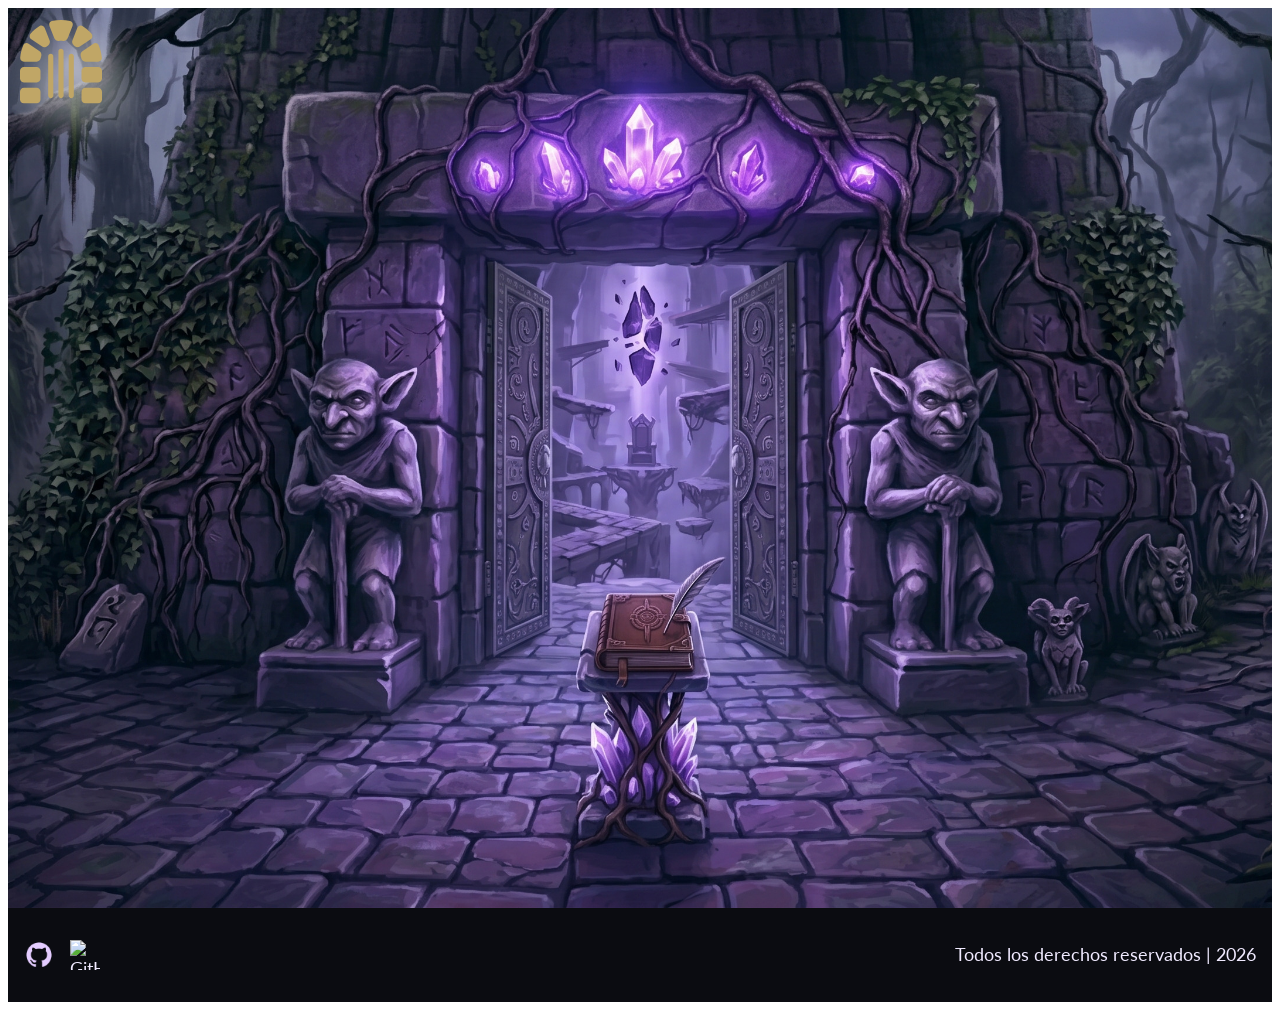
==== start.html @ 84c1c819 "Add dungeon_out.ogg sound file for enhanced audio experience" ====
<!DOCTYPE html>
<html lang="en">
  <head>
    <meta charset="UTF-8" />
    <meta name="viewport" content="width=device-width, initial-scale=1.0" />
    <title>EL LABERINTO</title>

    <meta name="description" content="Escape Room - A thrilling adventure game." />
    <meta name="keywords" content="Escape Room, Adventure, Puzzle, Game" />
    <meta name="author" content="Your Name" />

    <link rel="icon" href="assets/img/icons/dungeon.svg" type="image/svg+xml" />

    <link rel="preload" href="/assets/img/entrada.jpg" as="image" />

    <link rel="stylesheet" href="https://cdnjs.cloudflare.com/ajax/libs/normalize/8.0.1/normalize.min.css" />
    <link href="https://fonts.googleapis.com/css2?family=Cinzel+Decorative:wght@400;700&family=Lato:wght@400;700&display=swap" rel="stylesheet" />

    <link rel="stylesheet" href="/css/base.css" />
    <style>

    </style>
    <link rel="stylesheet" href="/css/internal.css">
    <link rel="stylesheet" href="/css/layout.css" />
    <link rel="stylesheet" href="/css/header.css" />
    <link rel="stylesheet" href="/css/home.css" />
    <link rel="stylesheet" href="/css/start.css" />
    <link rel="stylesheet" href="/css/footer.css" />
  </head>

  <body class="start-page">
    <audio id="bg-audio" autoplay loop>
      <source src="assets/sound/start.ogg" type="audio/ogg"/>
    </audio>
    <!-- HEADER  -->
    <main class="start-content">
      <div id="body" class="start-hero">
        <a href="index.html" targe=""><img src="/assets/img/icons/dungeon.svg" class="start-logo" id="logo" alt="Logo" /></a>
        <h1 class="internal-title hide" id="dungeon-name">Entrada al<br>Laberinto</h1>
        <div class="start-card hide" id="message-container">
          <p id="message-1">
            Una voz profunda y enigmática te dice
            <a href="#" id="btn_1" class="btn-start">Continuar</a>
          </p>
          <p id="message-2" class="hide">
            Te reconozco, Narrador...<br> caminas sobre piedras que el olvido aún no ha podido morder.
            <a href="#" id="btn_2" class="btn-start">Continuar</a>
          </p>
          <p id="message-3" class="hide">
            Entra si te atreves, pero recuerda: en este Laberinto, lo que dejas de imaginar, deja de existir."
            <a href="labyrinth/room1.html" id="btn_3" class="btn-start">Continuar</a>
          </p>
        </div>
      </div>
    </main>
    <!-- FOOTER -->
    <footer class="footer">
      <div class="footer-left">
        <a href="https://github.com/karinalorenzo" target="_blank" class="icon-link">
          <img src="/assets/img/icons/mdi_github-1.png" alt="GitHub Karina" class="icon" />
        </a>

        <a href="https://github.com/danielPalmera" target="_blank" class="icon-link">
          <img src="/assets/img/gato.png" alt="GitHub Daniel" class="icon" />
        </a>
      </div>

      <div class="footer-right">Todos los derechos reservados | 2026</div>
    </footer>
    <script src="/js/start.js"></script>
    <script>
      document.getElementById('bg-audio').volume = 0.1;
    </script>
  </body>
</html>
---- css/base.css ----
/* -------------------------------------------------------
   VARIABLES
------------------------------------------------------- */
:root {
  /* Colors */
  --gold: #c0a666;
  --gold-strong: #b78402;
  --gold-light: #e4a300;

  --lavender: #f0eaff;
  --lavender-strong: #e4ccff;

  --black: #0b0c11;
  --white: whitesmoke;
  --muted: rgba(0, 0, 0, 0.2);
  --shadow-gold: 0 0 40px rgba(240, 208, 128, 0.5),
    0 0 80px rgba(201, 168, 76, 0.3), 4px 4px 0px rgba(107, 47, 160, 0.6);

  /* Fonts */
  --font-title: "Cinzel Decorative", serif;
  --font-body: "Lato", sans-serif;

  /* Font sizes */
  --fs-hero-title: 96px;
  --fs-section-title: 64px;
  --fs-button: 24px;
  --fs-body-large: 32px;
  --fs-subtitle: 24px;

  /* Spacing */
  --space-s: 1rem;
  --space-m: 2rem;
  --space-l: 4rem;
  --space-xl: 6rem;

  /* Layout */
  --max-width: 1200px;
}

/* -------------------------------------------------------
   BASE STYLES
------------------------------------------------------- */

body {
  font-family: var(--font-body);
  background: url("/assets/img/gray-bg.png") no-repeat top center / cover;
  background-size: cover;
  color: var(--lavender);
  line-height: 1.5;
}

.container {
  max-width: 100%;
  max-width: var(--max-width);
  margin: 0 auto;
  padding: 0 var(--space-s);
}

img {
  max-width: 100%;
  display: block;
}

a {
  text-decoration: none;
  color: inherit;
}
---- css/internal.css ----
/* -------------------------------------------------------
   INTERNAL PAGE TITLES
   (Used in: start, rooms, success, give-up)
   Not used in: home
------------------------------------------------------- */

.internal-title {
   color: #F0D080;
   font-size: 4rem;
   font-family: "Cinzel Decorative", serif;
   font-weight: 700;
   word-wrap: break-word;
   text-shadow: 5px 5px 0px rgba(255, 184, 7, 0.25);
   text-align: center;
   text-transform: uppercase;
}
---- css/layout.css ----
/* -------------------------------------------------------
   GENERIC SECTION LAYOUT
------------------------------------------------------- */

.section {
    text-align: center;
    padding: var(--space-xl) var(--space-s);
  }
  
  .section-title {
    font-family: var(--font-title);
    font-size: var(--fs-section-title);
    color: var(--gold);
    margin-bottom: var(--space-m);
  }
  
  .section-paragraph {
    font-size: var(--fs-body-large);
    max-width: 750px;
    margin: 0 auto;
  }

  /* -------------------------------------------------------
     FOOTER 
  ------------------------------------------------------- */
  .footer {
    display: flex;
    justify-content: space-between;
    align-items: center;
    padding: var(--space-m) var(--space-s);
    font-size: 1.1rem;
    background: var(--black);
    color: var(--font-body);
  }
  
  .footer-left {
    display: flex;
    align-items: center;
    gap: var(--space-s);
  }
  
  .icon {
    width: 30px;
    height: 30px;
  }
  
  

  /* -------------------------------------------------------
   MEDIA QUERIES
------------------------------------------------------- */

@media (min-width: 768px) {
    .conflict {
      grid-template-columns: 1fr 1fr;
    }
  
    .player {
      grid-template-columns: 1fr 1fr;
    }
  
    .player .section-text {
      order: 1;
    }
  
    .player .section-image {
      order: 2;
    }
  }
---- css/header.css ----
/* -------------------------------------------------------
   HEADER
------------------------------------------------------- */

.header {
    /*position: sticky;*/
    top: 0;
    z-index: 1000;
    padding: var(--space-m) 0;
    display: flex;
    justify-content: center;
    align-items: center;
    
  }
  
  .header-logo {
    width: 75px;
    height: auto;
  }
  
  .header.scrolled {
      background: rgba(0, 0, 0, 0.6);
      backdrop-filter: blur(4px);
      padding: var(--space-s);
      justify-content: flex-start;
    }
---- css/home.css ----
/* -------------------------------------------------------
   HERO 
------------------------------------------------------- */

.hero {
    text-align: center;
    padding: var(--space-xl) var(--space-s);
  }
  
  .hero-title {
    font-family: var(--font-title);
    font-size: var(--fs-hero-title);
    color: var(--gold);
    text-shadow: var(--shadow-gold);
    margin-bottom: var(--space-xl) var(--space-s);
  }
  
  .hero-subtitle {
    font-family: var(--font-title);
    font-size: var(--fs-subtitle);
    color: var(--gold);
    text-shadow: var(--shadow-gold);
    margin-bottom: var(--space-l) var(--space-s);
  }
  
  .hero-description {
    font-size: var(--fs-subtitle);
    max-width: 700px;
    margin: 0 auto;
    margin-top: var(--space-m);
  }
  
  /* Button outline */
  .btn-outline {
    display: inline-block;
    margin-top: var(--space-m);
    padding: 14px 30px;
    border-radius: 10px;
    border: 2px solid var(--gold);
    font-family: var(--font-title);
    font-size: var(--fs-button);
    color: var(--gold);
    text-transform: uppercase;
  }
  
  .btn-outline:hover {
    background-color: var(--gold);
    color: var(--black);
    box-shadow: 0 0 20px rgba(240, 208, 128, 0.4);
  }
  
  
  /* -------------------------------------------------------
     CONFLICT AND PLAYER SECTIONS 
  ------------------------------------------------------- */
  
  .conflict {
    display: grid;
    gap: var(--space-l);
    align-items: center;
    padding: var(--space-xl) var(--space-s);
  }
  
  .conflict .section-image {
    width: 100%;
    aspect-ratio: 3 / 4;
    object-fit: cover;
  }
  
  .section-text {
    max-width: 650px;
    text-align: left;
    font-size: var(--fs-subtitle);
  }
  
  .section-paragraph {
    font-size: var(--fs-body-subtitle);
    max-width: 600px;
    margin: 0 0 var(--space-m);
    line-height: 1.7;
  }
  
  .player {
    display: grid;
    gap: var(--space-l);
    align-items: center;
    padding: var(--space-xl) var(--space-s);
  }
  
  .player .section-image {
    width: 100%;
    aspect-ratio: 16 / 9;
    object-fit: cover;
  }
  
  .player .section-text {
    max-width: 600px;
  }
  
  /* -------------------------------------------------------
     CTA SECTION
  ------------------------------------------------------- */
  
  .cta {
    margin-top: var(--space-xl);
  }
  
  .cta-media {
    position: relative;
  }
  
  .cta-image {
    width: 100%;
    display: block;
    object-fit: cover;
  }
  
  .cta-content {
    position: absolute;
    left: 0;
    top: 0;
    height: 100%;
    display: flex;
    align-items: center;
  }
  
  .btn-start {
    display: inline-block;
    padding: 16px 40px;
    border-radius: 10px;
    border: 2px solid var(--gold-strong);
    background: rgba(0, 0, 0, 0.8);
    font-family: var(--font-title);
    font-size: var(--fs-button);
    color: var(--gold-strong);
    text-transform: uppercase;
    letter-spacing: 1px;
    transition: 0.3s ease;
    margin-left: 150px;
  }
  
  .btn-start:hover {
    background-color: var(--gold);
    color: var(--black);
    box-shadow: 0 0 20px rgba(240, 208, 128, 0.4);
  }
---- css/start.css ----
/* Fondo específico de la página start */
  body{
    background:unset
  }

  /* Header exclusivo de la página start */
  .start-header {
    display: flex;
    align-items: center;
    justify-content: center;
    padding: var(--space-m) var(--space-s);
    position: relative;
  }
  

/* Contenedor que permite la superposición */
.start-hero {
    display: flex;
    flex-direction: column;
    
    justify-content: center;
    align-items: center;
    align-content: center;
    width: 100%;
    height: 100vh;
    /*max-width: 1200px;*/
    margin: 0 auto;
    background: url(/assets/img/entrada.jpg) center center / cover no-repeat;
  }
  
  /* Imagen central */
  .start-illustration {
    width: 100%;
    display: block;
  }
  
  /* Card superpuesto */
  .start-card {
    max-width: 600px;
    background: rgba(202, 168, 116, 0.9); /* dorado con transparencia */
    padding: 1rem;
    border-radius: 15px;
    text-align: center;

    display: flex;
    flex-direction: column;
  }
  
  .start-card p{
    font-size: 24px;
    font-family: Lato, sans-serif;
    color: var(--black);
  }

    /* Button outline */
  .btn-outline {
    background-image: url(/assets/img/gray-bg.png);
    
  }
  
  .btn-outline:hover {
    color: var(--white);
  }

  .start-logo {
    /* Sintaxis: drop-shadow(parámetro-X parámetro-Y desenfoque color) */
    filter: drop-shadow(20px 20px 20px rgba(255, 255, 255, 1));
    
    /* Si quieres un resplandor (glow) en lugar de sombra: */
    /* filter: drop-shadow(0 0 15px rgba(212, 175, 55, 0.8)); */
    position: absolute;
    top: 0;
    left: 0;
    margin: 20px; /* Optional spacing */
    width: auto; /* Adjust as needed */
    height: auto; /* Adjust as needed */
  }
  .show{
    display: flex;
    flex-direction: column;
  }
  .hide{
    display: none;
  }

  @keyframes zoomIn {
    to {
      transform: scale(1);
      opacity: 1;
    }
  }

  .animate-zoom {
    transform: scale(0);
    opacity: 0;
    animation: zoomIn 1s forwards;
  }

  @keyframes zoomOut {
    to {
      transform: scale(0);
      opacity: 0;
    }
  }

  .animate-zoom-out {
    transform: scale(1);
    opacity: 1;
    animation: zoomOut 1s forwards;
  }

  .btn-start{
    display: block;
    margin-left: auto;
    margin-top: 20px;
    margin-right: auto;
  }
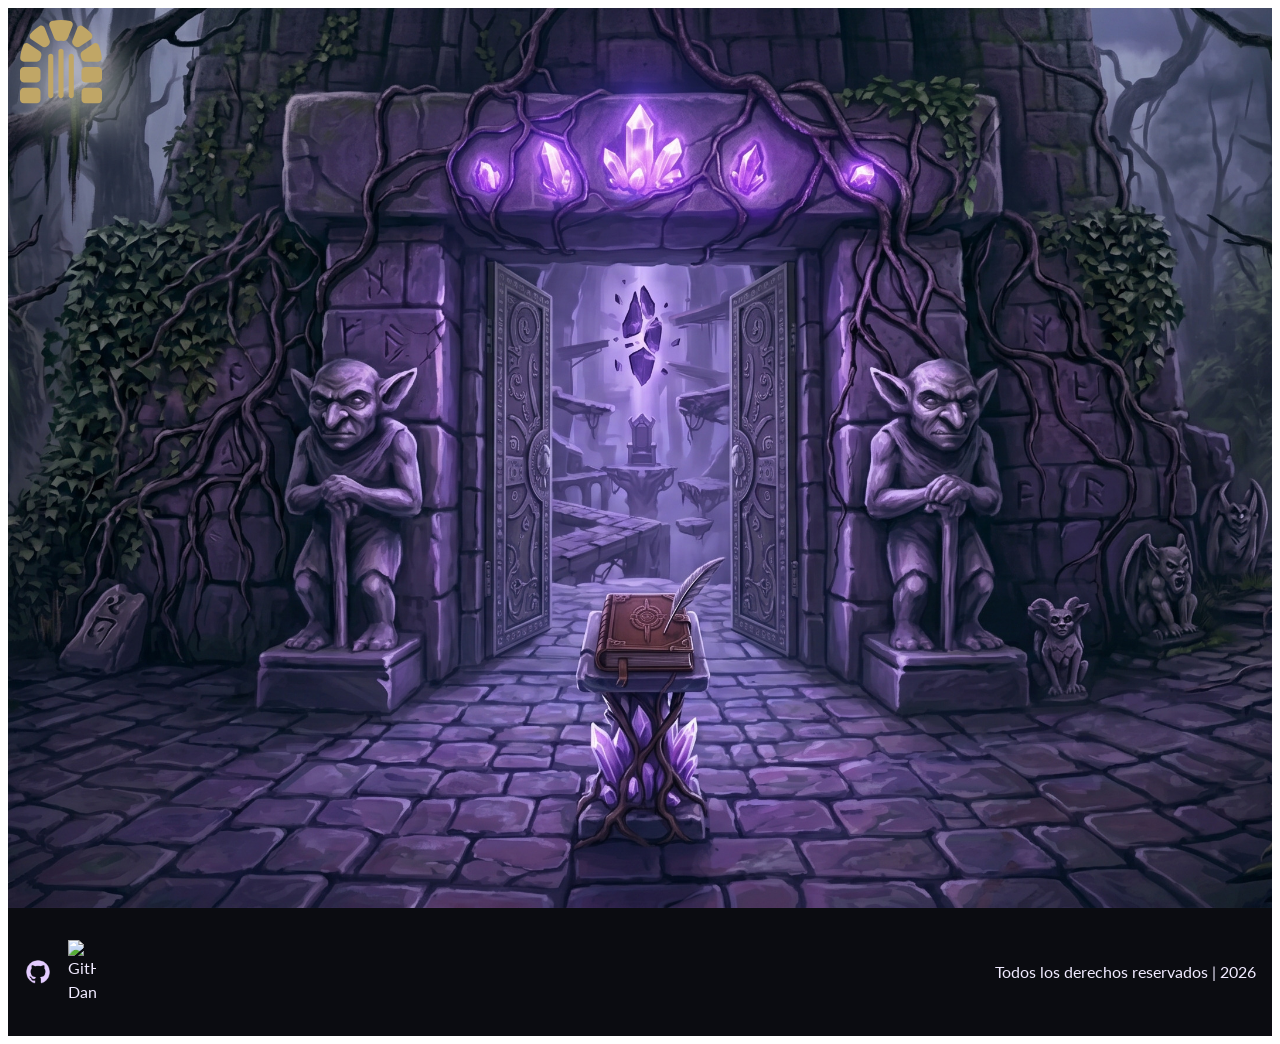
==== commit bd3b36e5: "fix: update navigation links and clean up audio source references" ====
--- a/start.html
+++ b/start.html
@@ -30,7 +30,7 @@
 
   <body class="start-page">
     <audio id="bg-audio" autoplay loop>
-      <source src="assets/sound/start.ogg" type="audio/ogg"/>
+      <!--<source src="assets/sound/start.ogg" type="audio/ogg"/>-->
     </audio>
     <!-- HEADER  -->
     <main class="start-content">
--- a/css/internal.css
+++ b/css/internal.css
@@ -5,12 +5,14 @@
 ------------------------------------------------------- */
 
 .internal-title {
-   color: #F0D080;
-   font-size: 4rem;
-   font-family: "Cinzel Decorative", serif;
-   font-weight: 700;
-   word-wrap: break-word;
-   text-shadow: 5px 5px 0px rgba(255, 184, 7, 0.25);
-   text-align: center;
-   text-transform: uppercase;
-}+    color: #F0D080;
+    font-size: clamp(1.8rem, 1.4rem + 1.2vw, 2.8rem);
+    font-family: "Cinzel Decorative", serif;
+    font-weight: 700;
+    text-shadow: 3px 3px 0px rgba(255, 184, 7, 0.25);
+    text-align: center;
+    align-items: center;
+    text-transform: uppercase;
+    filter: drop-shadow(6px 6px 8px rgba(255, 255, 255, 0.8));
+    line-height: 1.1;
+}
--- a/css/layout.css
+++ b/css/layout.css
@@ -28,8 +28,8 @@
     display: flex;
     justify-content: space-between;
     align-items: center;
+    font-size: 1rem;
     padding: var(--space-m) var(--space-s);
-    font-size: 1.1rem;
     background: var(--black);
     color: var(--font-body);
   }
@@ -41,30 +41,16 @@
   }
   
   .icon {
-    width: 30px;
-    height: 30px;
+    width: 40px;
+    height: 40px;
   }
+
+  .footer img {
+    width: clamp(18px, 12px + 2vw, 28px);
+    height: auto;
+}
+
   
   
 
-  /* -------------------------------------------------------
-   MEDIA QUERIES
-------------------------------------------------------- */
 
-@media (min-width: 768px) {
-    .conflict {
-      grid-template-columns: 1fr 1fr;
-    }
-  
-    .player {
-      grid-template-columns: 1fr 1fr;
-    }
-  
-    .player .section-text {
-      order: 1;
-    }
-  
-    .player .section-image {
-      order: 2;
-    }
-  }
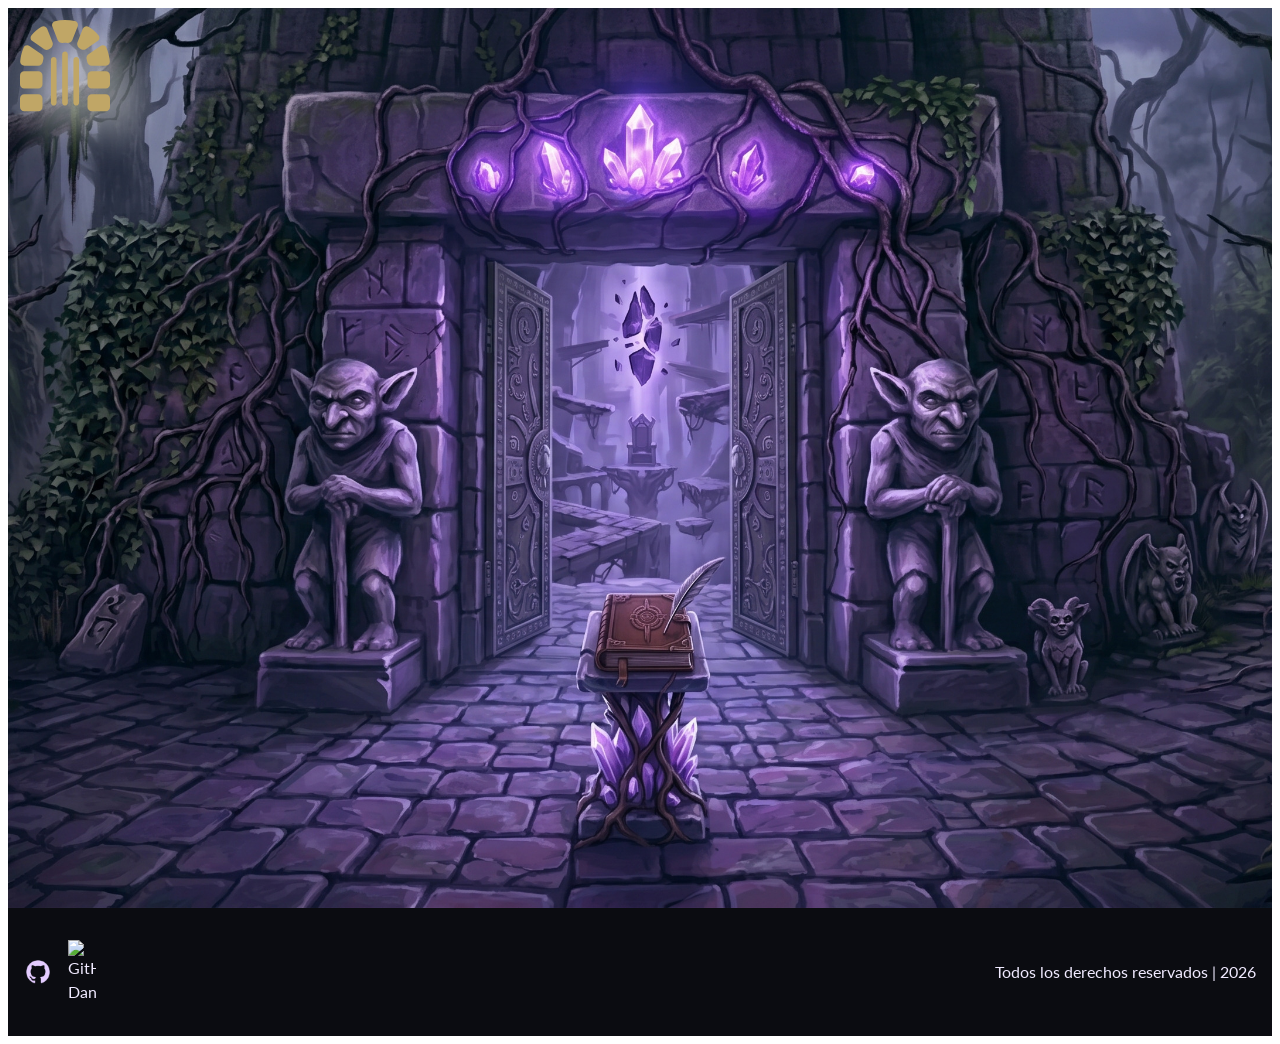
==== commit 45ba7571: "fix: remove unnecessary whitespace and clean up footer in start.html" ====
--- a/start.html
+++ b/start.html
@@ -17,9 +17,6 @@
     <link href="https://fonts.googleapis.com/css2?family=Cinzel+Decorative:wght@400;700&family=Lato:wght@400;700&display=swap" rel="stylesheet" />
 
     <link rel="stylesheet" href="/css/base.css" />
-    <style>
-
-    </style>
     <link rel="stylesheet" href="/css/internal.css">
     <link rel="stylesheet" href="/css/layout.css" />
     <link rel="stylesheet" href="/css/header.css" />
@@ -27,7 +24,6 @@
     <link rel="stylesheet" href="/css/start.css" />
     <link rel="stylesheet" href="/css/footer.css" />
   </head>
-
   <body class="start-page">
     <audio id="bg-audio" autoplay loop>
       <!--<source src="assets/sound/start.ogg" type="audio/ogg"/>-->
@@ -59,17 +55,12 @@
         <a href="https://github.com/karinalorenzo" target="_blank" class="icon-link">
           <img src="/assets/img/icons/mdi_github-1.png" alt="GitHub Karina" class="icon" />
         </a>
-
         <a href="https://github.com/danielPalmera" target="_blank" class="icon-link">
           <img src="/assets/img/gato.png" alt="GitHub Daniel" class="icon" />
         </a>
       </div>
-
       <div class="footer-right">Todos los derechos reservados | 2026</div>
     </footer>
     <script src="/js/start.js"></script>
-    <script>
-      document.getElementById('bg-audio').volume = 0.1;
-    </script>
   </body>
-</html>
+</html>
--- a/css/header.css
+++ b/css/header.css
@@ -14,7 +14,7 @@
   }
   
   .header-logo {
-    width: 75px;
+    width: clamp(80px, 50px + 5vw, 140px);
     height: auto;
   }
   
--- a/css/start.css
+++ b/css/start.css
@@ -65,14 +65,13 @@
   .start-logo {
     /* Sintaxis: drop-shadow(parámetro-X parámetro-Y desenfoque color) */
     filter: drop-shadow(20px 20px 20px rgba(255, 255, 255, 1));
-    
     /* Si quieres un resplandor (glow) en lugar de sombra: */
     /* filter: drop-shadow(0 0 15px rgba(212, 175, 55, 0.8)); */
     position: absolute;
     top: 0;
     left: 0;
     margin: 20px; /* Optional spacing */
-    width: auto; /* Adjust as needed */
+    width: clamp(80px, 50px + 5vw, 90px);
     height: auto; /* Adjust as needed */
   }
   .show{
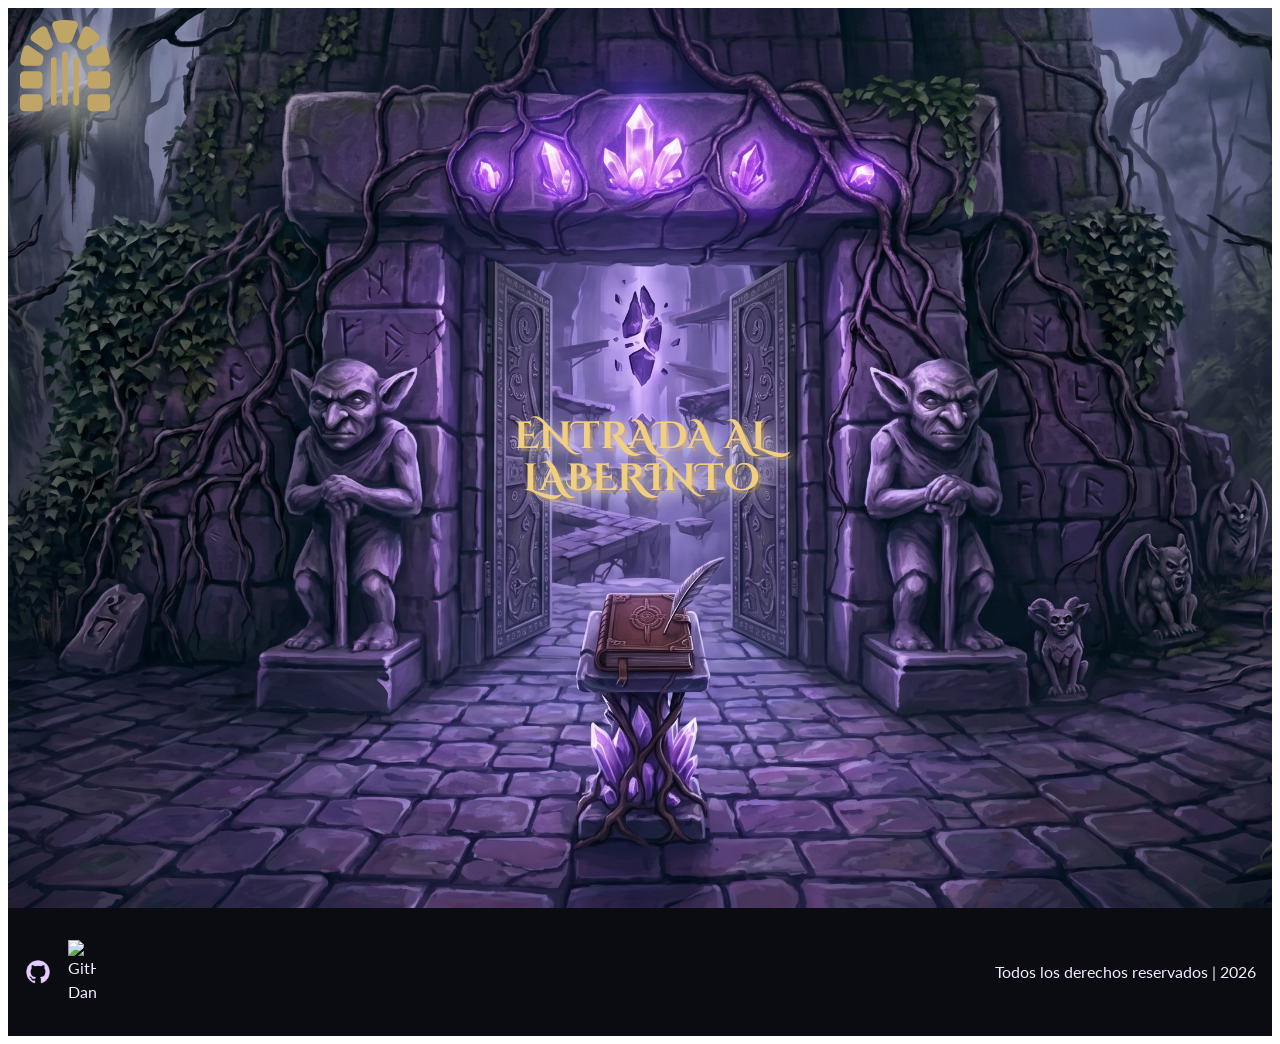
==== commit 77be8a04: "refactor: clean HTML, CSS and JS structure for start and room1" ====
--- a/start.html
+++ b/start.html
@@ -1,54 +1,77 @@
 <!DOCTYPE html>
-<html lang="en">
+<html lang="es">
   <head>
     <meta charset="UTF-8" />
     <meta name="viewport" content="width=device-width, initial-scale=1.0" />
     <title>EL LABERINTO</title>
 
     <meta name="description" content="Escape Room - A thrilling adventure game." />
-    <meta name="keywords" content="Escape Room, Adventure, Puzzle, Game" />
-    <meta name="author" content="Your Name" />
 
     <link rel="icon" href="assets/img/icons/dungeon.svg" type="image/svg+xml" />
-
     <link rel="preload" href="/assets/img/entrada.jpg" as="image" />
 
+    <!-- Normalización y tipografías -->
     <link rel="stylesheet" href="https://cdnjs.cloudflare.com/ajax/libs/normalize/8.0.1/normalize.min.css" />
     <link href="https://fonts.googleapis.com/css2?family=Cinzel+Decorative:wght@400;700&family=Lato:wght@400;700&display=swap" rel="stylesheet" />
 
+    <!-- CSS del proyecto -->
     <link rel="stylesheet" href="/css/base.css" />
-    <link rel="stylesheet" href="/css/internal.css">
+    <link rel="stylesheet" href="/css/internal.css" />
     <link rel="stylesheet" href="/css/layout.css" />
     <link rel="stylesheet" href="/css/header.css" />
     <link rel="stylesheet" href="/css/home.css" />
     <link rel="stylesheet" href="/css/start.css" />
     <link rel="stylesheet" href="/css/footer.css" />
   </head>
+
   <body class="start-page">
     <audio id="bg-audio" autoplay loop>
-      <!--<source src="assets/sound/start.ogg" type="audio/ogg"/>-->
+      <!-- <source src="assets/sound/start.ogg" type="audio/ogg" /> -->
     </audio>
-    <!-- HEADER  -->
+
     <main class="start-content">
       <div id="body" class="start-hero">
-        <a href="index.html" targe=""><img src="/assets/img/icons/dungeon.svg" class="start-logo" id="logo" alt="Logo" /></a>
-        <h1 class="internal-title hide" id="dungeon-name">Entrada al<br>Laberinto</h1>
+
+        <!-- LOGO -->
+        <a href="index.html">
+          <img
+            src="/assets/img/icons/dungeon.svg"
+            class="start-logo"
+            id="logo"
+            alt="Logotipo Dungeon"
+          />
+        </a>
+
+        <!-- TÍTULO -->
+        <h1 class="internal-title hide" id="dungeon-name">
+          Entrada al<br>Laberinto
+        </h1>
+
+        <!-- MENSAJES -->
         <div class="start-card hide" id="message-container">
+
           <p id="message-1">
             Una voz profunda y enigmática te dice
             <a href="#" id="btn_1" class="btn-start">Continuar</a>
           </p>
+
           <p id="message-2" class="hide">
-            Te reconozco, Narrador...<br> caminas sobre piedras que el olvido aún no ha podido morder.
+            Te reconozco, Narrador...<br>
+            caminas sobre piedras que el olvido aún no ha podido morder.
             <a href="#" id="btn_2" class="btn-start">Continuar</a>
           </p>
+
           <p id="message-3" class="hide">
-            Entra si te atreves, pero recuerda: en este Laberinto, lo que dejas de imaginar, deja de existir."
+            Entra si te atreves, pero recuerda: en este Laberinto,
+            lo que dejas de imaginar, deja de existir.
             <a href="labyrinth/room1.html" id="btn_3" class="btn-start">Continuar</a>
           </p>
+
         </div>
+
       </div>
     </main>
+
     <!-- FOOTER -->
     <footer class="footer">
       <div class="footer-left">
@@ -59,8 +82,12 @@
           <img src="/assets/img/gato.png" alt="GitHub Daniel" class="icon" />
         </a>
       </div>
-      <div class="footer-right">Todos los derechos reservados | 2026</div>
+
+      <div class="footer-right">
+        Todos los derechos reservados | 2026
+      </div>
     </footer>
+
     <script src="/js/start.js"></script>
   </body>
-</html>+</html>
--- a/css/home.css
+++ b/css/home.css
@@ -1,149 +1,242 @@
-
 /* -------------------------------------------------------
    HERO 
 ------------------------------------------------------- */
 
 .hero {
-    text-align: center;
-    padding: var(--space-xl) var(--space-s);
-  }
+  text-align: center;
+  padding: var(--space-xl) var(--space-s);
+}
+
+.hero-title {
+  font-family: var(--font-title);
+  font-size: 2.8rem;
+  color: var(--gold);
+  text-shadow: var(--shadow-gold);
+  margin-bottom: var(--space-xl);
+}
+
+.hero-subtitle {
+  font-family: var(--font-title);
+  font-size: var(--fs-subtitle);
+  color: var(--gold);
+  text-shadow: var(--shadow-gold);
+  margin-bottom: var(--space-l);
+}
+
+.hero-description {
+  font-size: var(--fs-subtitle);
+  max-width: 700px;
+  margin: var(--space-m) auto 0;
+}
+
+/* Button outline */
+.btn-outline {
+  display: inline-block;
+  margin-top: var(--space-m);
+  padding: 14px 30px;
+  border-radius: 10px;
+  border: 2px solid var(--gold);
+  font-family: var(--font-title);
+  font-size: var(--fs-button);
+  color: var(--gold);
+  text-transform: uppercase;
+}
+
+.btn-outline:hover {
+  background-color: var(--gold);
+  color: var(--black);
+  box-shadow: 0 0 20px rgba(240, 208, 128, 0.4);
+}
   
+ /* -------------------------------------------------------
+   CONFLICT AND PLAYER SECTIONS 
+------------------------------------------------------- */
+
+.conflict,
+.player {
+  display: grid;
+  gap: var(--space-l);
+  align-items: center;
+  padding: var(--space-xl) var(--space-s);
+}
+
+.conflict .section-image {
+  width: 100%;
+  aspect-ratio: 3 / 4;
+  object-fit: cover;
+}
+
+.player .section-image {
+  width: 100%;
+  aspect-ratio: 16 / 9;
+  object-fit: cover;
+}
+
+.section-title {
+  font-size: 2.2rem;
+}
+
+.section-text {
+  max-width: 650px;
+  text-align: left;
+  font-size: var(--fs-subtitle);
+}
+
+.section-paragraph {
+  font-size: var(--fs-body-subtitle);
+  max-width: 600px;
+  margin: 0 0 var(--space-m);
+  line-height: 1.7;
+}
+
+/* -------------------------------------------------------
+   CTA SECTION
+------------------------------------------------------- */
+
+.cta {
+  margin-top: var(--space-xl);
+}
+
+.cta-media {
+  position: relative;
+}
+
+.cta-image {
+  width: 100%;
+  display: block;
+  object-fit: cover;
+}
+
+.cta-content {
+  position: absolute;
+  left: 0;
+  top: 0;
+  height: 100%;
+  display: flex;
+  align-items: center;
+  justify-content: center; /* centrado en móvil */
+}
+
+.btn-start {
+  display: inline-block;
+  padding: 16px 40px;
+  border-radius: 10px;
+  border: 2px solid var(--gold-strong);
+  background: rgba(0, 0, 0, 0.8);
+  font-family: var(--font-title);
+  font-size: var(--fs-button);
+  color: var(--gold-strong);
+  text-transform: uppercase;
+  letter-spacing: 1px;
+  transition: 0.3s ease;
+}
+
+.btn-start:hover {
+  background-color: var(--gold);
+  color: var(--black);
+  box-shadow: 0 0 20px rgba(240, 208, 128, 0.4);
+}
+
+  
+/* -------------------------------------------------------
+   MEDIA QUERIES
+------------------------------------------------------- */
+
+@media (min-width: 768px) {
+
+  /* Conflict & Player */
+  .conflict,
+  .player {
+    grid-template-columns: 1fr 1fr;
+    gap: var(--space-xl);
+  }
+
+  .player .section-text {
+    order: 1;
+  }
+
+  .player .section-image {
+    order: 2;
+  }
+
+  .section-title {
+    font-size: var(--fs-section-title);
+  }
+
+  /* Hero */
+  .hero {
+    padding: var(--space-xxl) var(--space-m);
+  }
+
   .hero-title {
-    font-family: var(--font-title);
-    font-size: var(--fs-hero-title);
-    color: var(--gold);
-    text-shadow: var(--shadow-gold);
-    margin-bottom: var(--space-xl) var(--space-s);
-  }
-  
+    font-size: var(--fs-hero-title); 
+  }
+
   .hero-subtitle {
-    font-family: var(--font-title);
-    font-size: var(--fs-subtitle);
-    color: var(--gold);
-    text-shadow: var(--shadow-gold);
-    margin-bottom: var(--space-l) var(--space-s);
-  }
-  
+    font-size: calc(var(--fs-subtitle) * 1.1);
+  }
+
   .hero-description {
-    font-size: var(--fs-subtitle);
-    max-width: 700px;
-    margin: 0 auto;
-    margin-top: var(--space-m);
-  }
-  
-  /* Button outline */
-  .btn-outline {
-    display: inline-block;
-    margin-top: var(--space-m);
-    padding: 14px 30px;
-    border-radius: 10px;
-    border: 2px solid var(--gold);
-    font-family: var(--font-title);
-    font-size: var(--fs-button);
-    color: var(--gold);
-    text-transform: uppercase;
-  }
-  
-  .btn-outline:hover {
-    background-color: var(--gold);
-    color: var(--black);
-    box-shadow: 0 0 20px rgba(240, 208, 128, 0.4);
-  }
-  
-  
-  /* -------------------------------------------------------
-     CONFLICT AND PLAYER SECTIONS 
-  ------------------------------------------------------- */
-  
-  .conflict {
-    display: grid;
-    gap: var(--space-l);
-    align-items: center;
-    padding: var(--space-xl) var(--space-s);
-  }
-  
-  .conflict .section-image {
-    width: 100%;
-    aspect-ratio: 3 / 4;
-    object-fit: cover;
-  }
-  
-  .section-text {
-    max-width: 650px;
-    text-align: left;
-    font-size: var(--fs-subtitle);
-  }
-  
-  .section-paragraph {
-    font-size: var(--fs-body-subtitle);
-    max-width: 600px;
-    margin: 0 0 var(--space-m);
-    line-height: 1.7;
-  }
-  
-  .player {
-    display: grid;
-    gap: var(--space-l);
-    align-items: center;
-    padding: var(--space-xl) var(--space-s);
-  }
-  
-  .player .section-image {
-    width: 100%;
-    aspect-ratio: 16 / 9;
-    object-fit: cover;
-  }
-  
-  .player .section-text {
-    max-width: 600px;
-  }
-  
-  /* -------------------------------------------------------
-     CTA SECTION
-  ------------------------------------------------------- */
-  
-  .cta {
-    margin-top: var(--space-xl);
-  }
-  
-  .cta-media {
-    position: relative;
-  }
-  
-  .cta-image {
-    width: 100%;
-    display: block;
-    object-fit: cover;
-  }
-  
+    font-size: calc(var(--fs-subtitle) * 1.05);
+  }
+
+  /* CTA */
   .cta-content {
-    position: absolute;
-    left: 0;
-    top: 0;
-    height: 100%;
-    display: flex;
-    align-items: center;
-  }
-  
-  .btn-start {
-    display: inline-block;
-    padding: 16px 40px;
-    border-radius: 10px;
-    border: 2px solid var(--gold-strong);
-    background: rgba(0, 0, 0, 0.8);
-    font-family: var(--font-title);
-    font-size: var(--fs-button);
-    color: var(--gold-strong);
-    text-transform: uppercase;
-    letter-spacing: 1px;
-    transition: 0.3s ease;
-    margin-left: 150px;
-  }
-  
-  .btn-start:hover {
-    background-color: var(--gold);
-    color: var(--black);
-    box-shadow: 0 0 20px rgba(240, 208, 128, 0.4);
-  }
-  
-  +    justify-content: flex-start; /* botón a la izquierda */
+    padding-left: var(--space-xl);
+  }
+}
+
+/* CSS for entrance animations */
+.animate-left {
+  transform: translateX(-100%);
+  opacity: 0;
+  animation: slideInLeft 1s forwards;
+}
+
+.animate-right {
+  transform: translateX(100%);
+  opacity: 0;
+  animation: slideInRight 1s forwards;
+}
+
+.animate-zoom {
+  transform: scale(0);
+  opacity: 0;
+  animation: zoomIn 1s forwards;
+}
+
+@keyframes slideInLeft {
+  to {
+    transform: translateX(0);
+    opacity: 1;
+  }
+}
+
+@keyframes slideInRight {
+  to {
+    transform: translateX(0);
+    opacity: 1;
+  }
+}
+
+@keyframes zoomIn {
+  to {
+    transform: scale(1);
+    opacity: 1;
+  }
+}
+
+.animate-zoom-out {
+  animation: zoomOut 1s forwards;
+}
+
+@keyframes zoomOut {
+  from { transform: scale(1); opacity: 1; }
+  to   { transform: scale(0); opacity: 0; }
+}
+
+[data-animate] {
+  opacity: 0;
+  transform: scale(0);
+}
--- a/css/start.css
+++ b/css/start.css
@@ -1,116 +1,87 @@
-/* Fondo específico de la página start */
-  body{
-    background:unset
+body {
+  background: unset;
+}
+
+/* Contenedor principal con imagen de fondo */
+.start-hero {
+  display: flex;
+  flex-direction: column;
+  justify-content: center;
+  align-items: center;
+  width: 100%;
+  height: 100vh;
+  margin: 0 auto;
+  background: url(/assets/img/entrada.jpg) center center / cover no-repeat;
+}
+
+/* Card superpuesto */
+.start-card {
+  max-width: 600px;
+  background: rgba(202, 168, 116, 0.9);
+  padding: 1rem;
+  border-radius: 15px;
+  text-align: center;
+  display: flex;
+  flex-direction: column;
+}
+
+.start-card p {
+  font-size: 24px;
+  font-family: Lato, sans-serif;
+  color: var(--black);
+}
+
+.start-logo {
+  filter: drop-shadow(20px 20px 20px rgba(255, 255, 255, 1));
+  position: absolute;
+  top: 0;
+  left: 0;
+  margin: 20px;
+  width: clamp(80px, 50px + 5vw, 90px);
+  height: auto;
+}
+
+/* Control de visibilidad */
+.show {
+  display: flex;
+  flex-direction: column;
+}
+
+.hide {
+  display: none;
+}
+
+/* Animaciones */
+@keyframes zoomIn {
+  to {
+    transform: scale(1);
+    opacity: 1;
   }
+}
 
-  /* Header exclusivo de la página start */
-  .start-header {
-    display: flex;
-    align-items: center;
-    justify-content: center;
-    padding: var(--space-m) var(--space-s);
-    position: relative;
-  }
-  
+.animate-zoom {
+  transform: scale(0);
+  opacity: 0;
+  animation: zoomIn 1s forwards;
+}
 
-/* Contenedor que permite la superposición */
-.start-hero {
-    display: flex;
-    flex-direction: column;
-    
-    justify-content: center;
-    align-items: center;
-    align-content: center;
-    width: 100%;
-    height: 100vh;
-    /*max-width: 1200px;*/
-    margin: 0 auto;
-    background: url(/assets/img/entrada.jpg) center center / cover no-repeat;
-  }
-  
-  /* Imagen central */
-  .start-illustration {
-    width: 100%;
-    display: block;
-  }
-  
-  /* Card superpuesto */
-  .start-card {
-    max-width: 600px;
-    background: rgba(202, 168, 116, 0.9); /* dorado con transparencia */
-    padding: 1rem;
-    border-radius: 15px;
-    text-align: center;
-
-    display: flex;
-    flex-direction: column;
-  }
-  
-  .start-card p{
-    font-size: 24px;
-    font-family: Lato, sans-serif;
-    color: var(--black);
-  }
-
-    /* Button outline */
-  .btn-outline {
-    background-image: url(/assets/img/gray-bg.png);
-    
-  }
-  
-  .btn-outline:hover {
-    color: var(--white);
-  }
-
-  .start-logo {
-    /* Sintaxis: drop-shadow(parámetro-X parámetro-Y desenfoque color) */
-    filter: drop-shadow(20px 20px 20px rgba(255, 255, 255, 1));
-    /* Si quieres un resplandor (glow) en lugar de sombra: */
-    /* filter: drop-shadow(0 0 15px rgba(212, 175, 55, 0.8)); */
-    position: absolute;
-    top: 0;
-    left: 0;
-    margin: 20px; /* Optional spacing */
-    width: clamp(80px, 50px + 5vw, 90px);
-    height: auto; /* Adjust as needed */
-  }
-  .show{
-    display: flex;
-    flex-direction: column;
-  }
-  .hide{
-    display: none;
-  }
-
-  @keyframes zoomIn {
-    to {
-      transform: scale(1);
-      opacity: 1;
-    }
-  }
-
-  .animate-zoom {
+@keyframes zoomOut {
+  to {
     transform: scale(0);
     opacity: 0;
-    animation: zoomIn 1s forwards;
   }
+}
 
-  @keyframes zoomOut {
-    to {
-      transform: scale(0);
-      opacity: 0;
-    }
-  }
+.animate-zoom-out {
+  transform: scale(1);
+  opacity: 1;
+  animation: zoomOut 1s forwards;
+}
 
-  .animate-zoom-out {
-    transform: scale(1);
-    opacity: 1;
-    animation: zoomOut 1s forwards;
-  }
-
-  .btn-start{
-    display: block;
-    margin-left: auto;
-    margin-top: 20px;
-    margin-right: auto;
-  }
+/* Botón continuar */
+.btn-start {
+  display: block;
+  margin-left: auto;
+  margin-right: auto;
+  margin-top: 20px;
+}
